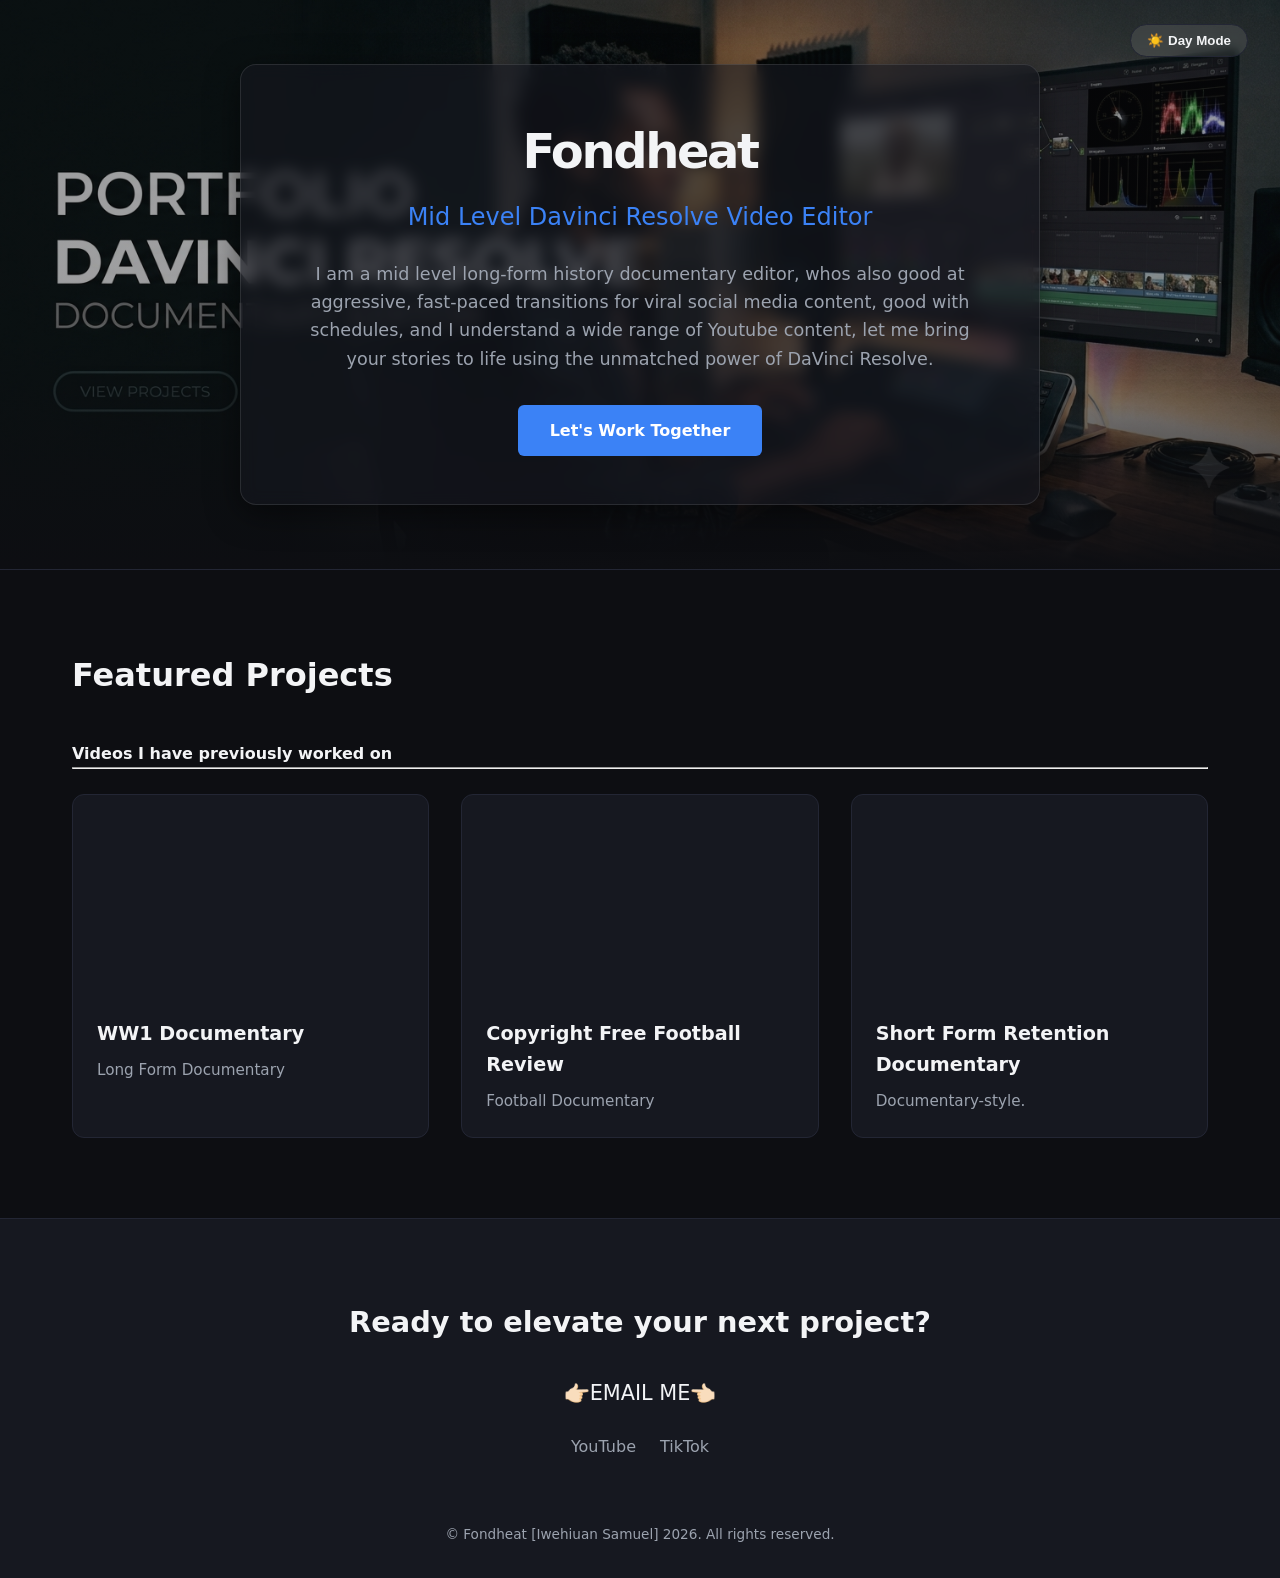
==== index.html @ c39e95a6 "Moved files to root directory" ====
<!DOCTYPE html>
<html lang="en">
<head>
    <meta charset="UTF-8">
    <meta name="viewport" content="width=device-width, initial-scale=1.0">
    <title>FONDHEAT PORTFOLIO</title>
    <meta name="description" content="a portfolio for a professional video editor">
    <link rel="stylesheet" href="main.css">
    <link rel="icon" type="png" href="senkufavicon.jpg">
</head>
<body>
  <!-- SECTION 1-->
  <header class="hero" id="headbanner">
    <!-- THE THEME TOGGLE BUTTON -->
    <button id="theme-toggle" class="theme-toggle">☀️ Day Mode</button>

    <div class="hero-content">
      <h1>Fondheat</h1>
      <h2>Mid Level Davinci Resolve Video Editor</h2>
      <p>
        I am a mid level long-form history documentary editor, whos also good at 
        aggressive, fast-paced transitions for viral social media content, good with schedules, and I understand a wide range of Youtube content, let me bring your stories to life using the unmatched power of DaVinci Resolve.
      </p>
      
      <a href="https://t.me/fondheat1" target="_blank" class="btn-primary">Let's Work Together</a>
    </div>
  </header>

  <!--Featured projects-->
  <main>
    <section id="work" class="portfolio">
      <h2>Featured Projects</h2>
      <h4>Videos I have previously worked on</h4>
      <hr>
      <br>
      <div class="video-grid">
        <!-- Project 1 -->
        <article class="video-card">
          <iframe width="100%" height="250" src="https://www.youtube.com/embed/yXH7sqnNLBs?si=7tT81E01_kKxlbDS" title="Long Form History Documentary Edit" frameborder="0" allowfullscreen></iframe>
          <h3>WW1 Documentary</h3>
          <p>Long Form Documentary</p>
        </article>

        <!-- Project 2 -->
        <article class="video-card">
          <iframe width="100%" height="250" src="https://www.youtube.com/embed/7BukViwNRA0" title="High-Energy Reels" frameborder="0" allowfullscreen></iframe>
          <h3>Copyright Free Football Review </h3>
          <p>Football Documentary</p>
        </article>

        <!-- Project 3 -->
        <article class="video-card">
          <iframe width="100%" height="250" src="https://www.tiktok.com/embed/v2/7611779078005198096" title="Short Form High Retention Documentary style" frameborder="0" allowfullscreen></iframe>
          <h3>Short Form Retention Documentary</h3>
          <p>Documentary-style.</p>
        </article>
      </div>
    </section>
  </main>

  <!--CONTACT & SOCIALS (Footer) -->
  <footer id="contact" class="contact-section">
    <h2>Ready to elevate your next project?</h2>
    
    <div class="contact-links">
      <!-- Email -->
      <a href="mailto:samuel40277@gmail.com" class="email-link" target="_blank">👉🏻EMAIL ME👈🏻</a>
      
      <!-- Socials -->
      <div class="socials">
        <a href="https://youtube.com/@fondheat?si=AqhIOl3IEZsvwZH4" target="_blank">YouTube</a>
        <a href="https://www.tiktok.com/@samuel_84686?is_from_webapp=1&sender_device=pc" target="_blank">TikTok</a>
      </div>
    </div>
    
    <p>&copy; Fondheat [Iwehiuan Samuel] 2026. All rights reserved.</p>
  </footer>
  <script>
    const themeToggleBtn = document.getElementById('theme-toggle');
    const body = document.body;

    themeToggleBtn.addEventListener('click', () => {
      body.classList.toggle('light-mode');
      
      if (body.classList.contains('light-mode')) {
        themeToggleBtn.innerText = '🌙 Night Mode';
      } else {
        themeToggleBtn.innerText = '☀️ Day Mode';
      }
    });
  </script>
</body>
</html>
---- main.css ----
* {
  margin: 0;
  padding: 0;
  box-sizing: border-box;
}

:root {
  --bg-color: #0d0e12;
  --card-bg: #161820;
  --text-main: #f3f4f6;
  --text-muted: #9ca3af;
  --border-color: #232634;
  --accent: #3b82f6; /* Clean digital blue */
  --accent-hover: #2563eb;
  --max-width: 1200px;
}

/* ==========================================
   LIGHT MODE COLOR OVERRIDES (Full Page)
   ========================================== */
body.light-mode {
  --bg-color: #f8fafc;
  --card-bg: #ffffff;
  --text-main: #0f172a;
  --text-muted: #475569;
  --border-color: #cbd5e1;
}

html {
  scroll-behavior: smooth;
  font-family: system-ui, -apple-system, BlinkMacSystemFont, 'Segoe UI', Roboto, Oxygen, Ubuntu, Cantarell, sans-serif;
  background-color: var(--bg-color);
  color: var(--text-main);
  line-height: 1.6;
  transition: background-color 0.3s ease, color 0.3s ease;
}

body {
  background-color: var(--bg-color);
  color: var(--text-main);
  transition: background-color 0.3s ease, color 0.3s ease;
}

/* ==========================================
   2. THE HERO SECTION
   ========================================== */
.hero {
  position: relative;
  min-height: 60vh;
  display: flex;
  align-items: center;
  justify-content: center;
  text-align: center;
  padding: 4rem 2rem;
  border-bottom: 1px solid var(--border-color);
  background-size: cover; 
  background-position: center;
  background-image: 
    linear-gradient(
      to bottom, 
      rgba(13, 14, 18, 0.4) 0%,   
      rgba(13, 14, 18, 0.4) 60%,  
      var(--bg-color) 100%                
    ),
    url('banner.png');
}

.theme-toggle {
  position: absolute;
  top: 1.5rem;
  right: 2rem;
  background: rgba(255, 255, 255, 0.1);
  color: var(--text-main);
  border: 1px solid var(--border-color);
  padding: 0.5rem 1rem;
  border-radius: 20px;
  cursor: pointer;
  font-weight: 600;
  backdrop-filter: blur(4px);
  transition: all 0.3s ease;
  z-index: 10;
}

.theme-toggle:hover {
  background: rgba(255, 255, 255, 0.2);
}

body.light-mode .theme-toggle {
  background: rgba(0, 0, 0, 0.05);
  color: #0f172a;
  border-color: rgba(0, 0, 0, 0.15);
}

body.light-mode .theme-toggle:hover {
  background: rgba(0, 0, 0, 0.1);
}

.hero-content {
  background: rgba(22, 24, 32, 0.6); 
  backdrop-filter: blur(8px);
  -webkit-backdrop-filter: blur(12px);
  padding: 3rem 4rem;
  border-radius: 16px;
  border: 1px solid rgba(255, 255, 255, 0.1);
  box-shadow: 0 8px 32px rgba(0, 0, 0, 0.5);
  max-width: 800px;
  width: 90%;
  transition: background 0.3s ease, border 0.3s ease;
}

body.light-mode .hero-content {
  background: rgba(255, 255, 255, 0.75);
  border: 1px solid rgba(0, 0, 0, 0.1);
  box-shadow: 0 8px 32px rgba(0, 0, 0, 0.08);
}

.hero h1 {
  font-size: 3rem;
  font-weight: 800;
  letter-spacing: -0.05em;
  margin-bottom: 0.5rem;
}

.hero h2 {
  font-size: 1.5rem;
  color: var(--accent);
  font-weight: 500;
  margin-bottom: 1.5rem;
}

.hero p {
  color: var(--text-muted);
  font-size: 1.1rem;
  margin-bottom: 2rem;
}

/* Button Styling */
.btn-primary {
  display: inline-block;
  background-color: var(--accent);
  color: #ffffff;
  text-decoration: none;
  padding: 0.8rem 2rem;
  border-radius: 6px;
  font-weight: 600;
  transition: background-color 0.2s ease, transform 0.2s ease;
}

.btn-primary:hover {
  background-color: var(--accent-hover);
  transform: translateY(-2px);
}

/* ==========================================
   3. PORTFOLIO VIDEO GRID
   ========================================== */
.portfolio {
  max-width: var(--max-width);
  margin: 0 auto;
  padding: 5rem 2rem;
}

.portfolio h2 {
  font-size: 2rem;
  margin-bottom: 2.5rem;
  position: relative;
}

.video-grid {
  display: grid;
  grid-template-columns: repeat(auto-fit, minmax(320px, 1fr));
  gap: 2rem;
}

.video-card {
  background-color: var(--card-bg);
  border-radius: 12px;
  overflow: hidden;
  border: 1px solid var(--border-color);
  transition: transform 0.3s ease, box-shadow 0.3s ease, background-color 0.3s ease, border-color 0.3s ease;
}

.video-card:hover {
  transform: translateY(-5px);
  box-shadow: 0 10px 20px rgba(0, 0, 0, 0.15);
}

.video-card iframe {
  border: none;
  display: block;
  aspect-ratio: 16 / 9;
  height: auto; 
}

.video-card h3 {
  font-size: 1.2rem;
  padding: 1.5rem 1.5rem 0.5rem 1.5rem;
}

.video-card p {
  color: var(--text-muted);
  font-size: 0.95rem;
  padding: 0 1.5rem 1.5rem 1.5rem;
}

/* ==========================================
   4. CONTACT & FOOTER SECTION
   ========================================== */
.contact-section {
  background-color: var(--card-bg);
  text-align: center;
  padding: 5rem 2rem 2rem 2rem;
  border-top: 1px solid var(--border-color);
  transition: background-color 0.3s ease, border-color 0.3s ease;
}

.contact-section h2 {
  font-size: 1.8rem;
  margin-bottom: 2rem;
}

.contact-links {
  display: flex;
  flex-direction: column;
  align-items: center;
  gap: 1.5rem;
  margin-bottom: 4rem;
}

.email-link {
  color: var(--text-main);
  font-size: 1.3rem;
  font-weight: 500;
  text-decoration: none;
  transition: color 0.2s ease;
}

.email-link:hover {
  color: var(--accent);
}

.socials {
  display: flex;
  gap: 1.5rem;
}

.socials a {
  color: var(--text-muted);
  text-decoration: none;
  font-weight: 500;
  transition: color 0.2s ease;
}

.socials a:hover {
  color: var(--text-main);
}

.contact-section p {
  color: var(--text-muted);
  font-size: 0.85rem;
}

/* ==========================================
   5. MOBILE RESPONSIVENESS ADJUSTMENTS
   ========================================== */
@media (max-width: 768px) {
  .hero h1 {
    font-size: 2.2rem;
  }
  
  .hero p {
    font-size: 1rem;
  }
  
  .portfolio {
    padding: 3rem 1.5rem;
  }
  
  .video-grid {
    grid-template-columns: 1fr;
  }
}
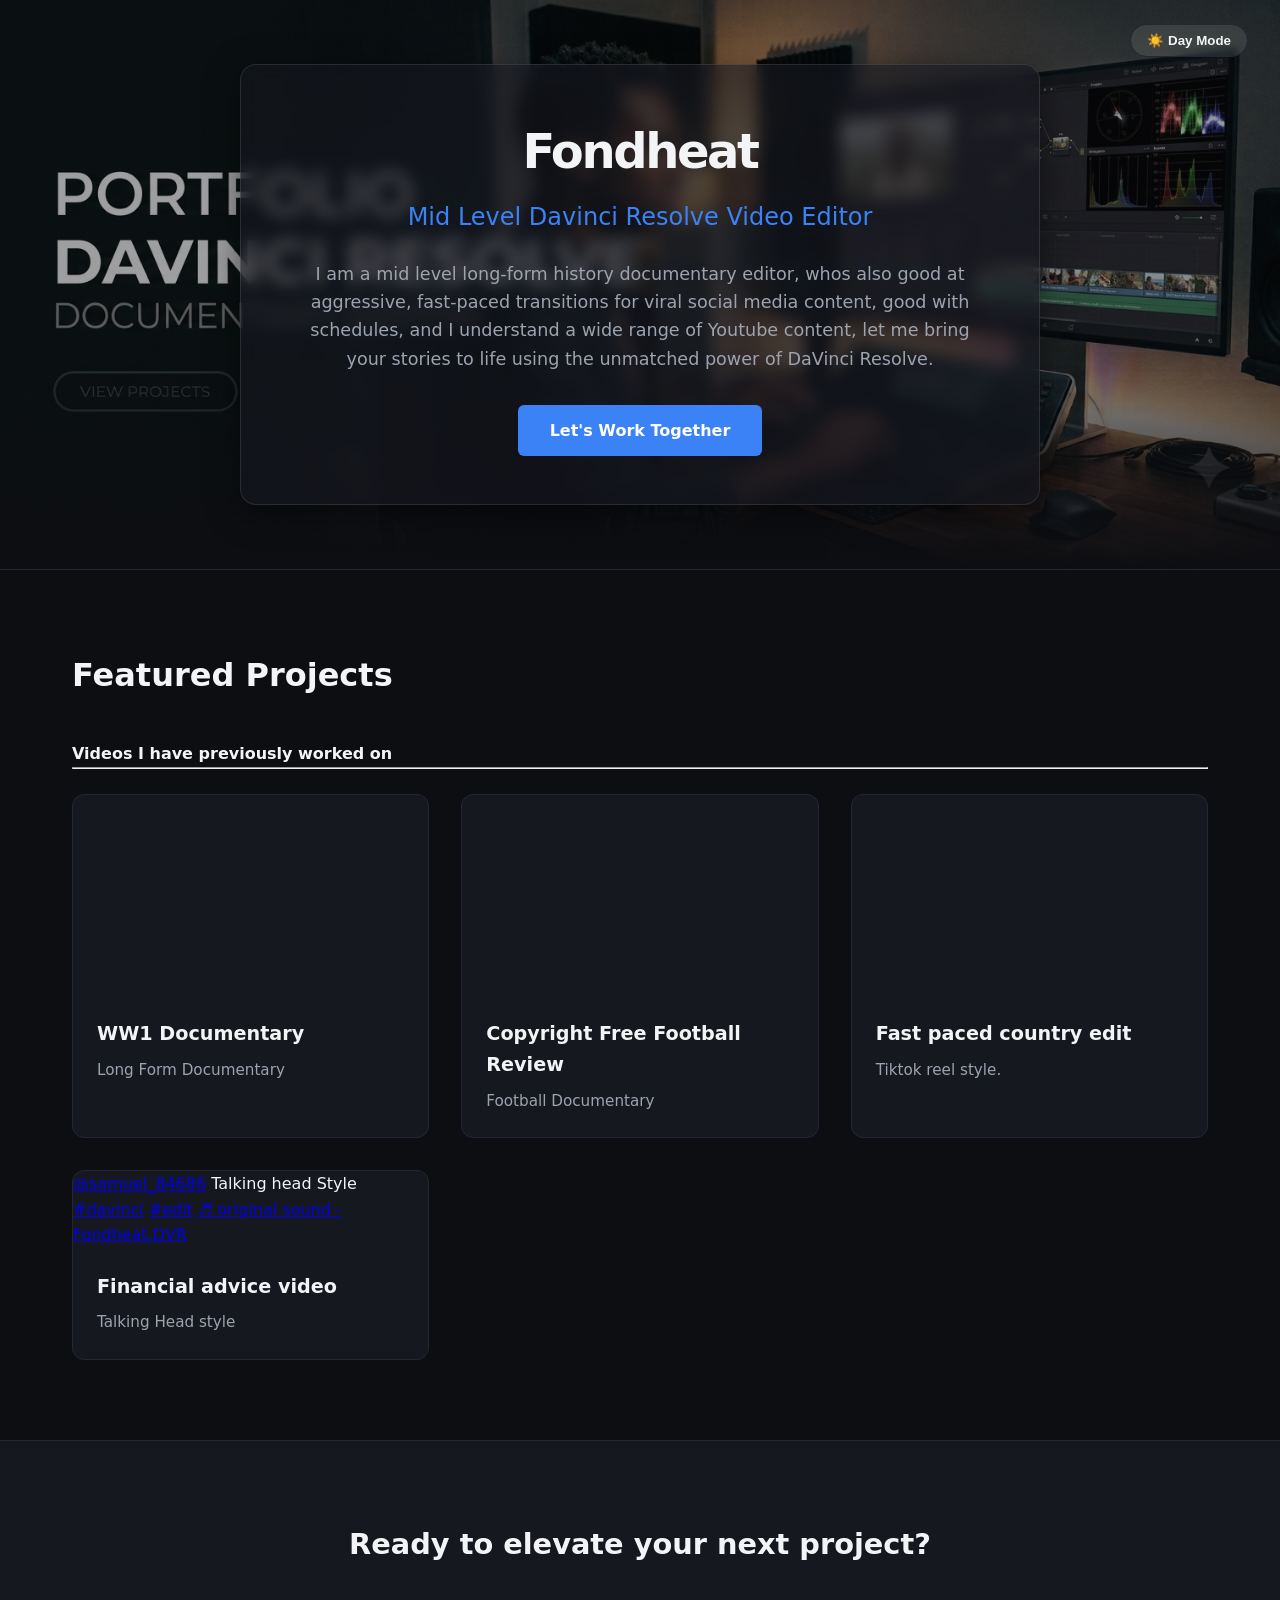
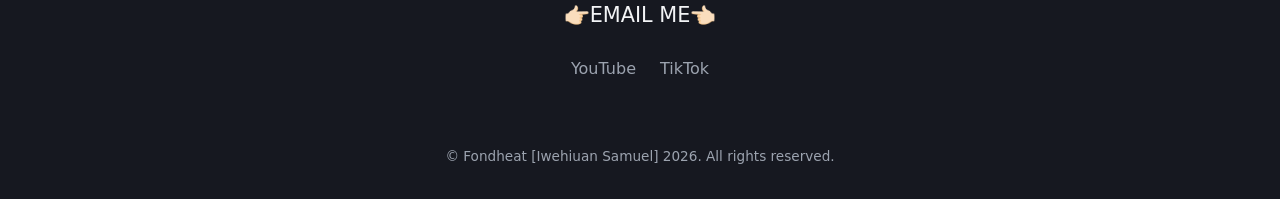
==== commit cdad682c: "added new vids" ====
--- a/index.html
+++ b/index.html
@@ -51,8 +51,15 @@
         <!-- Project 3 -->
         <article class="video-card">
           <iframe width="100%" height="250" src="https://www.tiktok.com/embed/v2/7611779078005198096" title="Short Form High Retention Documentary style" frameborder="0" allowfullscreen></iframe>
-          <h3>Short Form Retention Documentary</h3>
-          <p>Documentary-style.</p>
+          <h3>Fast paced country edit</h3>
+          <p>Tiktok reel style.</p>
+        </article>
+
+        <!-- Project 4 -->
+        <article class="video-card">
+          <blockquote class="tiktok-embed" cite="https://www.tiktok.com/@samuel_84686/video/7666340050120101141" data-video-id="7666340050120101141" style="max-width: 605px;min-width: 325px;" > <section> <a target="_blank" title="@samuel_84686" href="https://www.tiktok.com/@samuel_84686?refer=embed">@samuel_84686</a> Talking head Style <a title="davinci" target="_blank" href="https://www.tiktok.com/tag/davinci?refer=embed">#davinci</a> <a title="edit" target="_blank" href="https://www.tiktok.com/tag/edit?refer=embed">#edit</a> <a target="_blank" title="♬ original sound  - Fondheat.DVR" href="https://www.tiktok.com/music/original-sound-FondheatDVR-7666340080873999122?refer=embed">♬ original sound  - Fondheat.DVR</a> </section> </blockquote> <script async src="https://www.tiktok.com/embed.js"></script>
+          <h3>Financial advice video </h3>
+          <p>Talking Head style</p>
         </article>
       </div>
     </section>
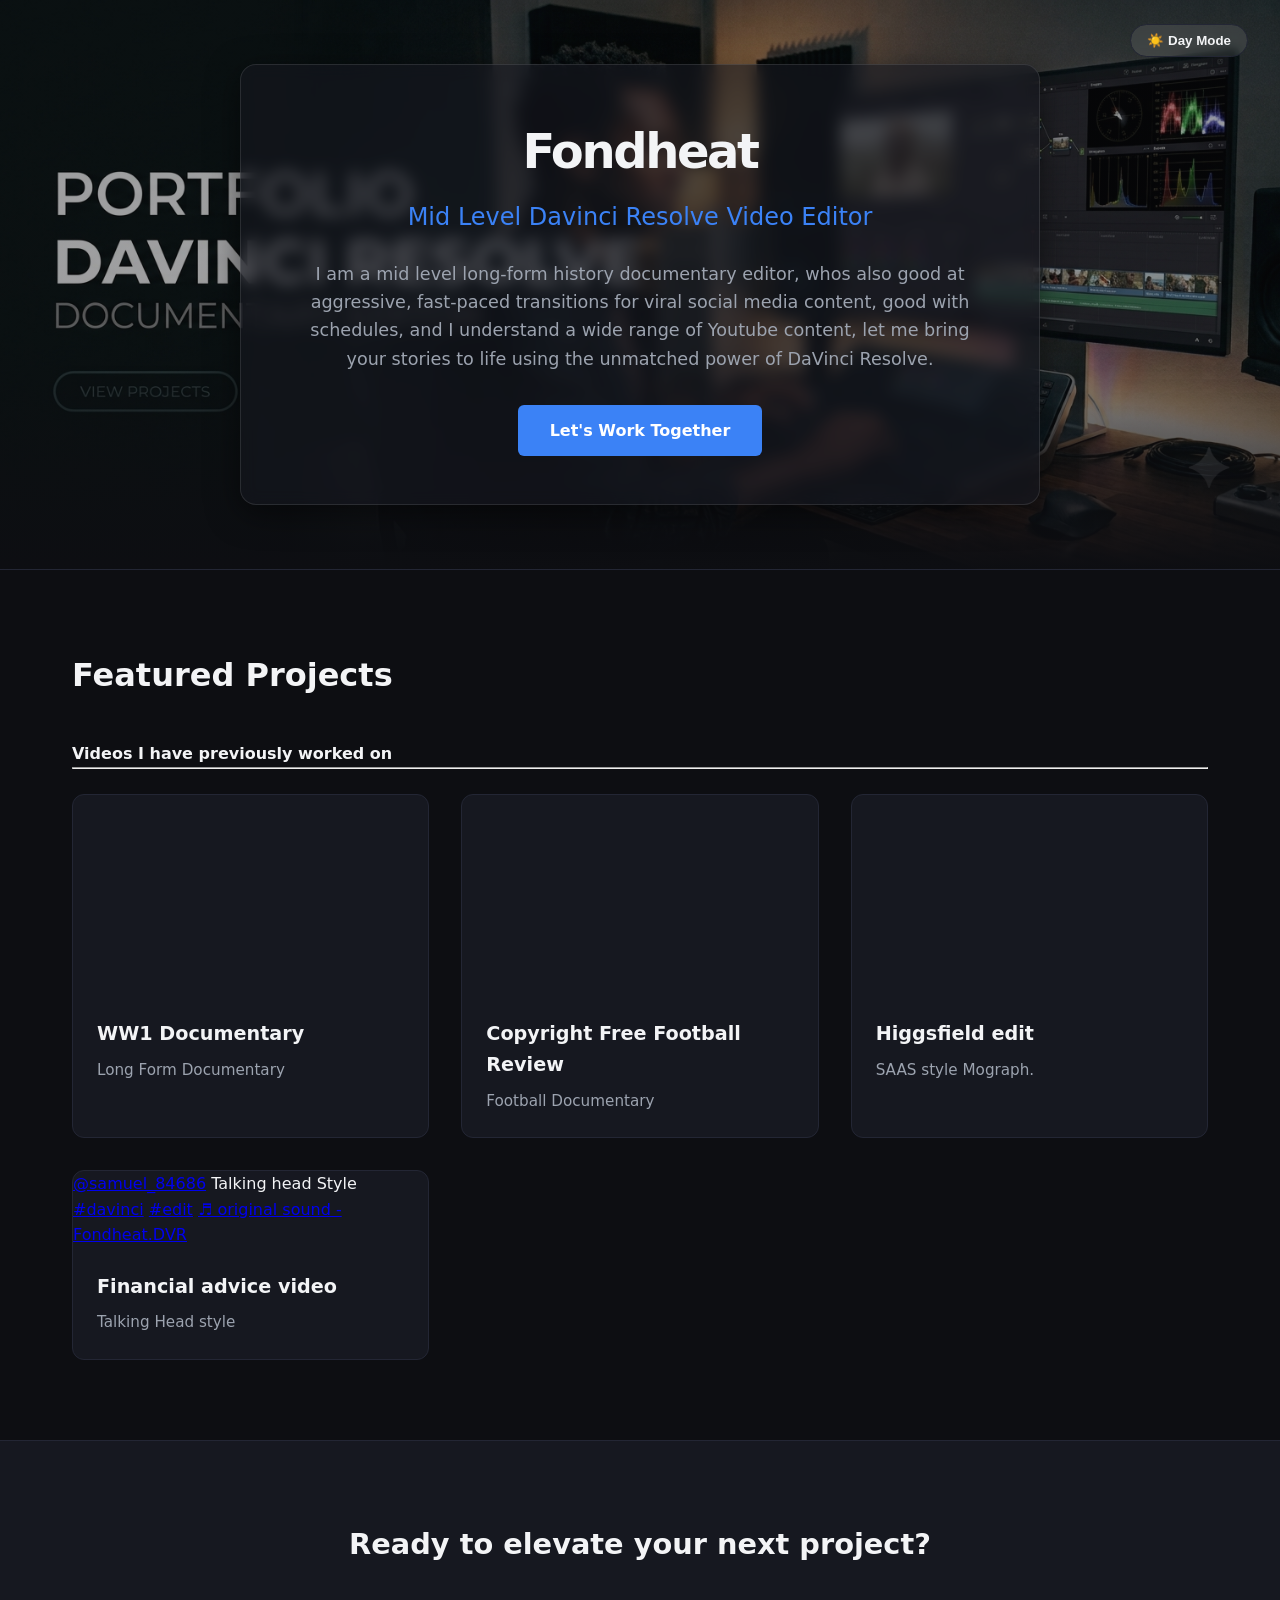
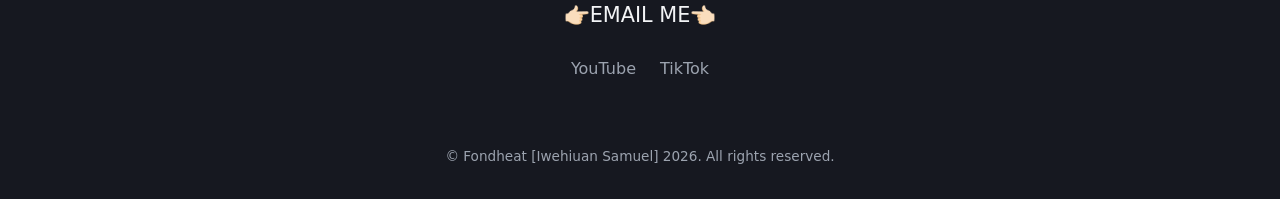
==== commit f708bbd3: "added saas edit" ====
--- a/index.html
+++ b/index.html
@@ -50,9 +50,9 @@
 
         <!-- Project 3 -->
         <article class="video-card">
-          <iframe width="100%" height="250" src="https://www.tiktok.com/embed/v2/7611779078005198096" title="Short Form High Retention Documentary style" frameborder="0" allowfullscreen></iframe>
-          <h3>Fast paced country edit</h3>
-          <p>Tiktok reel style.</p>
+          <iframe width="100%" height="250" src="https://www.youtube.com/embed/OSKS7dQL-XM" title="Higgsfield Mograph" frameborder="0" allowfullscreen></iframe>
+          <h3>Higgsfield edit</h3>
+          <p>SAAS style Mograph.</p>
         </article>
 
         <!-- Project 4 -->
@@ -97,4 +97,4 @@
     });
   </script>
 </body>
-</html>+</html>
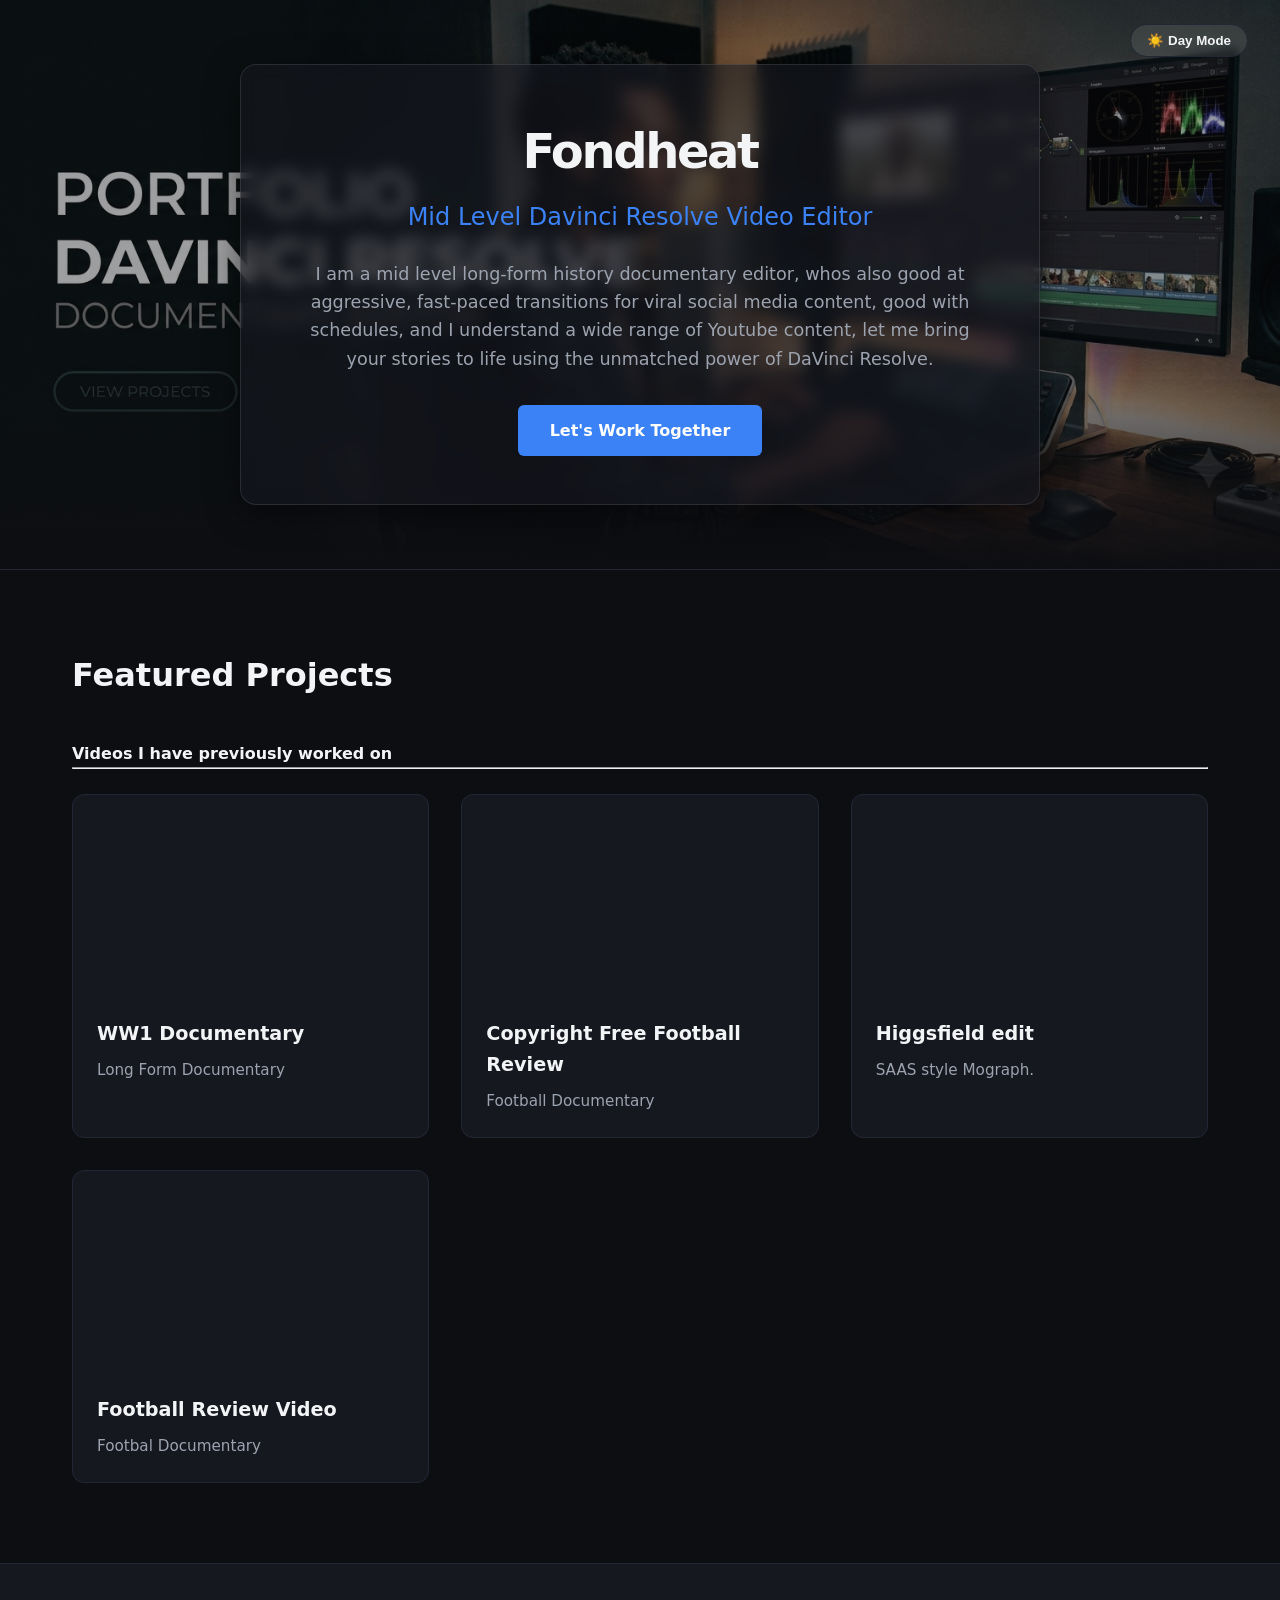
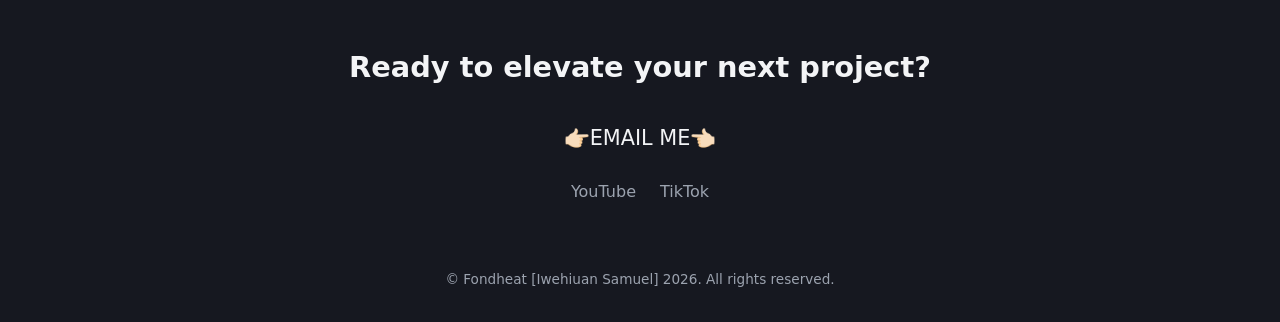
==== commit ff75a319: "added football doc index.html update video" ====
--- a/index.html
+++ b/index.html
@@ -57,9 +57,9 @@
 
         <!-- Project 4 -->
         <article class="video-card">
-          <blockquote class="tiktok-embed" cite="https://www.tiktok.com/@samuel_84686/video/7666340050120101141" data-video-id="7666340050120101141" style="max-width: 605px;min-width: 325px;" > <section> <a target="_blank" title="@samuel_84686" href="https://www.tiktok.com/@samuel_84686?refer=embed">@samuel_84686</a> Talking head Style <a title="davinci" target="_blank" href="https://www.tiktok.com/tag/davinci?refer=embed">#davinci</a> <a title="edit" target="_blank" href="https://www.tiktok.com/tag/edit?refer=embed">#edit</a> <a target="_blank" title="♬ original sound  - Fondheat.DVR" href="https://www.tiktok.com/music/original-sound-FondheatDVR-7666340080873999122?refer=embed">♬ original sound  - Fondheat.DVR</a> </section> </blockquote> <script async src="https://www.tiktok.com/embed.js"></script>
-          <h3>Financial advice video </h3>
-          <p>Talking Head style</p>
+<iframe width="100%" height="250" src="https://youtu.be/Qh5BuPNOabA?si=YOiD2vphtXDtBrAV" title="Higgsfield Mograph" frameborder="0" allowfullscreen></iframe>
+          <h3>Football Review Video </h3>
+          <p>Footbal Documentary</p>
         </article>
       </div>
     </section>
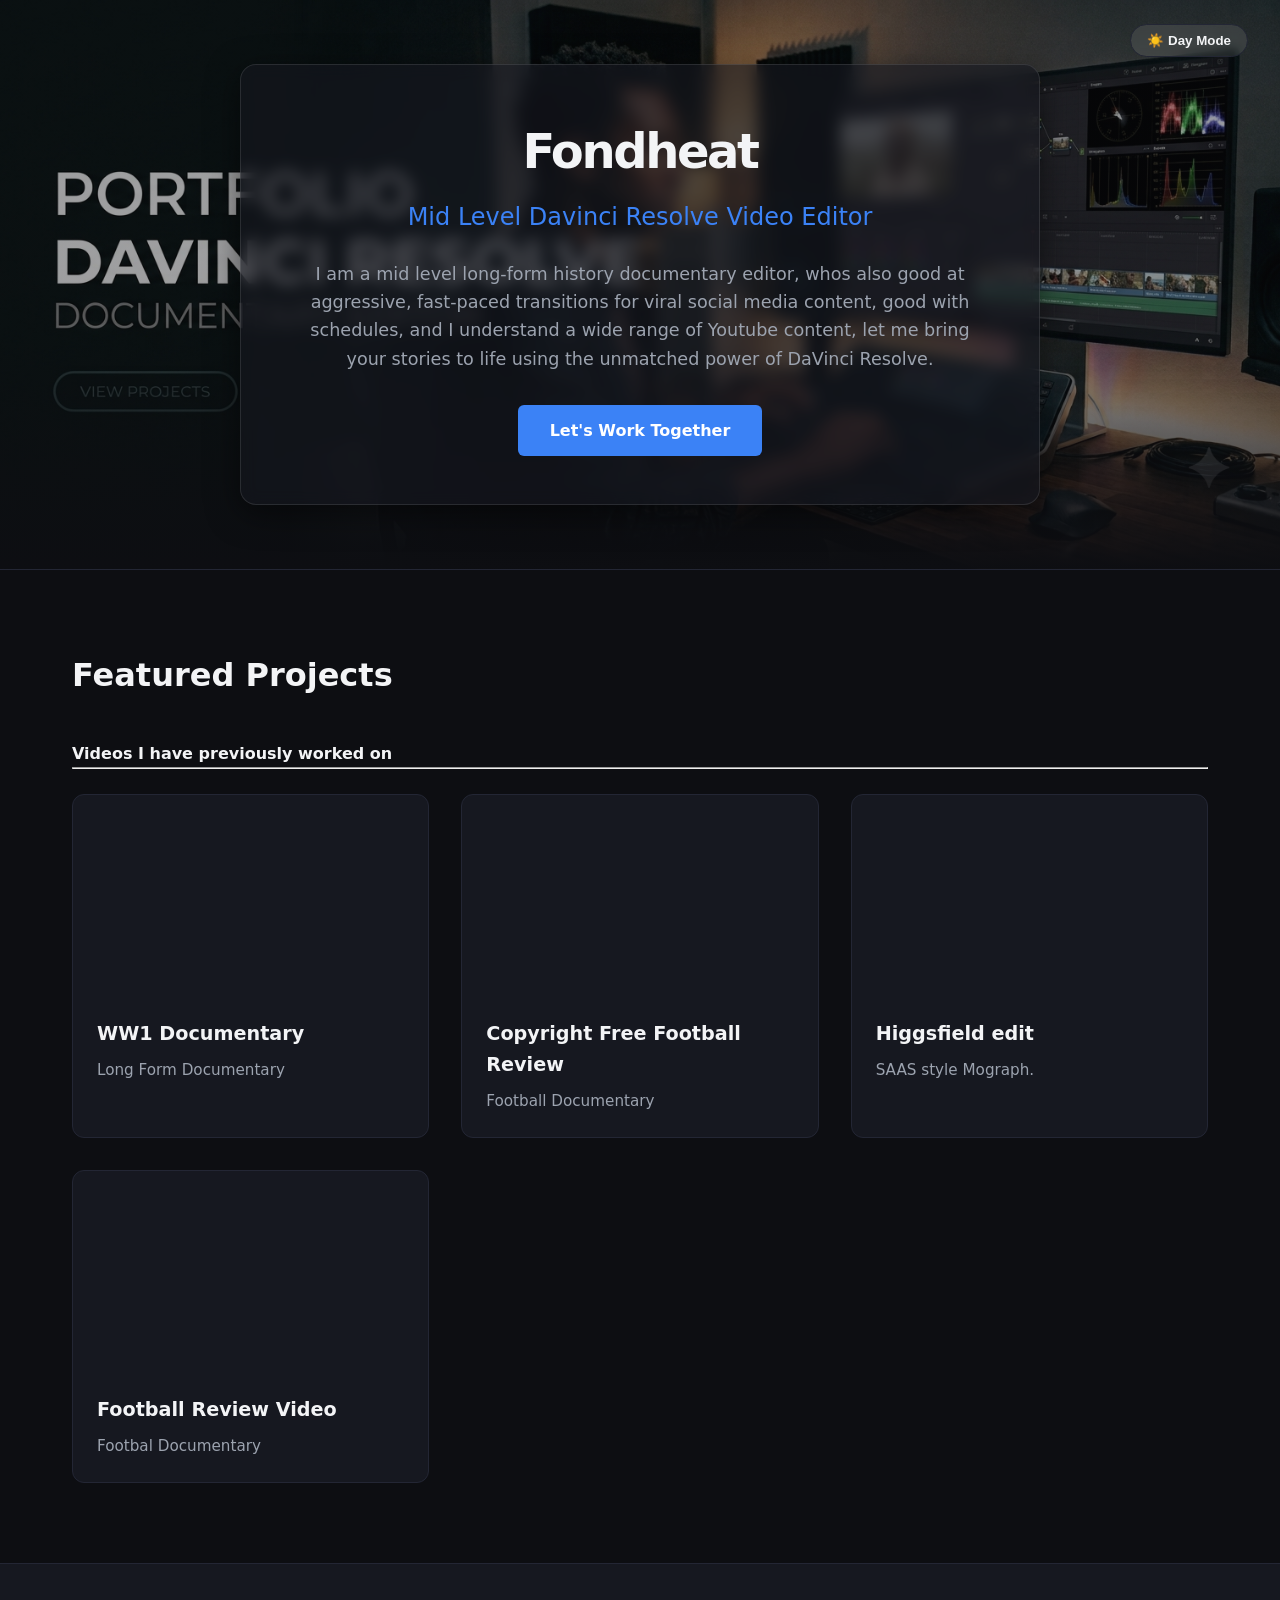
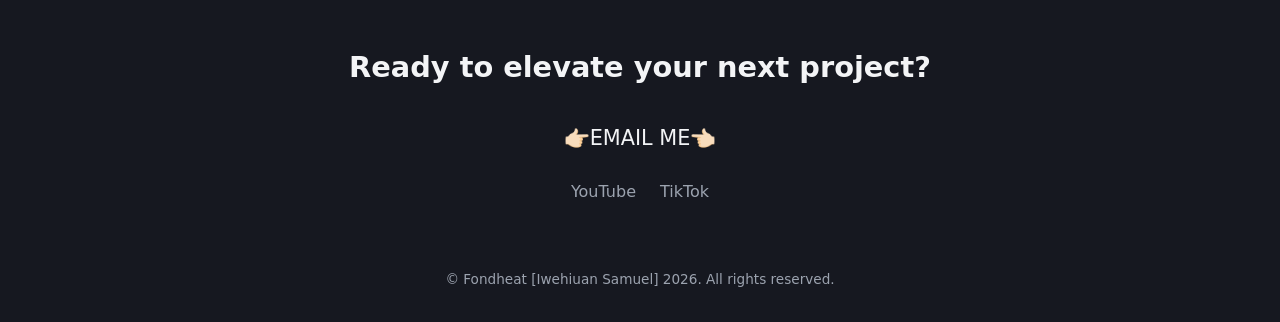
==== commit 27f9308d: "Update index.html correct football review link" ====
--- a/index.html
+++ b/index.html
@@ -57,7 +57,7 @@
 
         <!-- Project 4 -->
         <article class="video-card">
-<iframe width="100%" height="250" src="https://youtu.be/Qh5BuPNOabA?si=YOiD2vphtXDtBrAV" title="Higgsfield Mograph" frameborder="0" allowfullscreen></iframe>
+<iframe width="100%" height="250" src="https://www.youtube.com/embed/Qh5BuPNOabA" title="Higgsfield Mograph" frameborder="0" allowfullscreen></iframe>
           <h3>Football Review Video </h3>
           <p>Footbal Documentary</p>
         </article>
